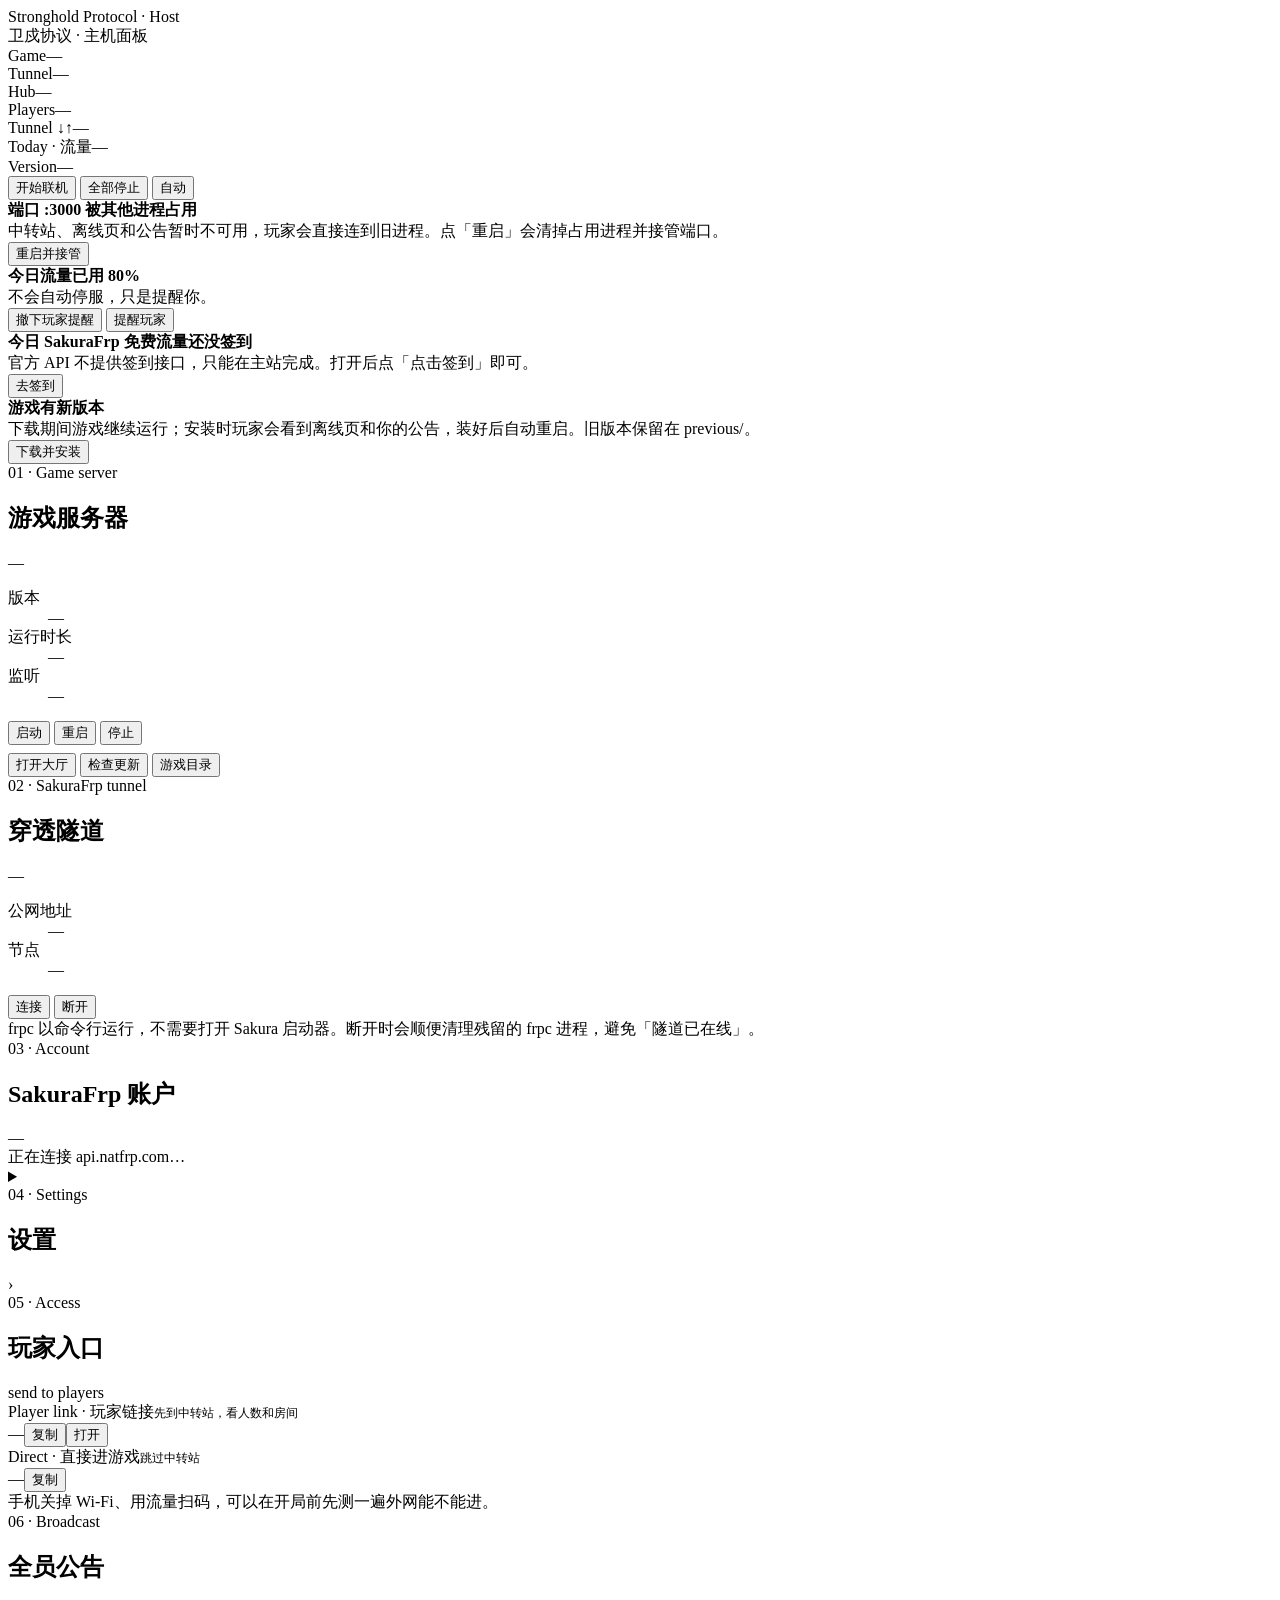
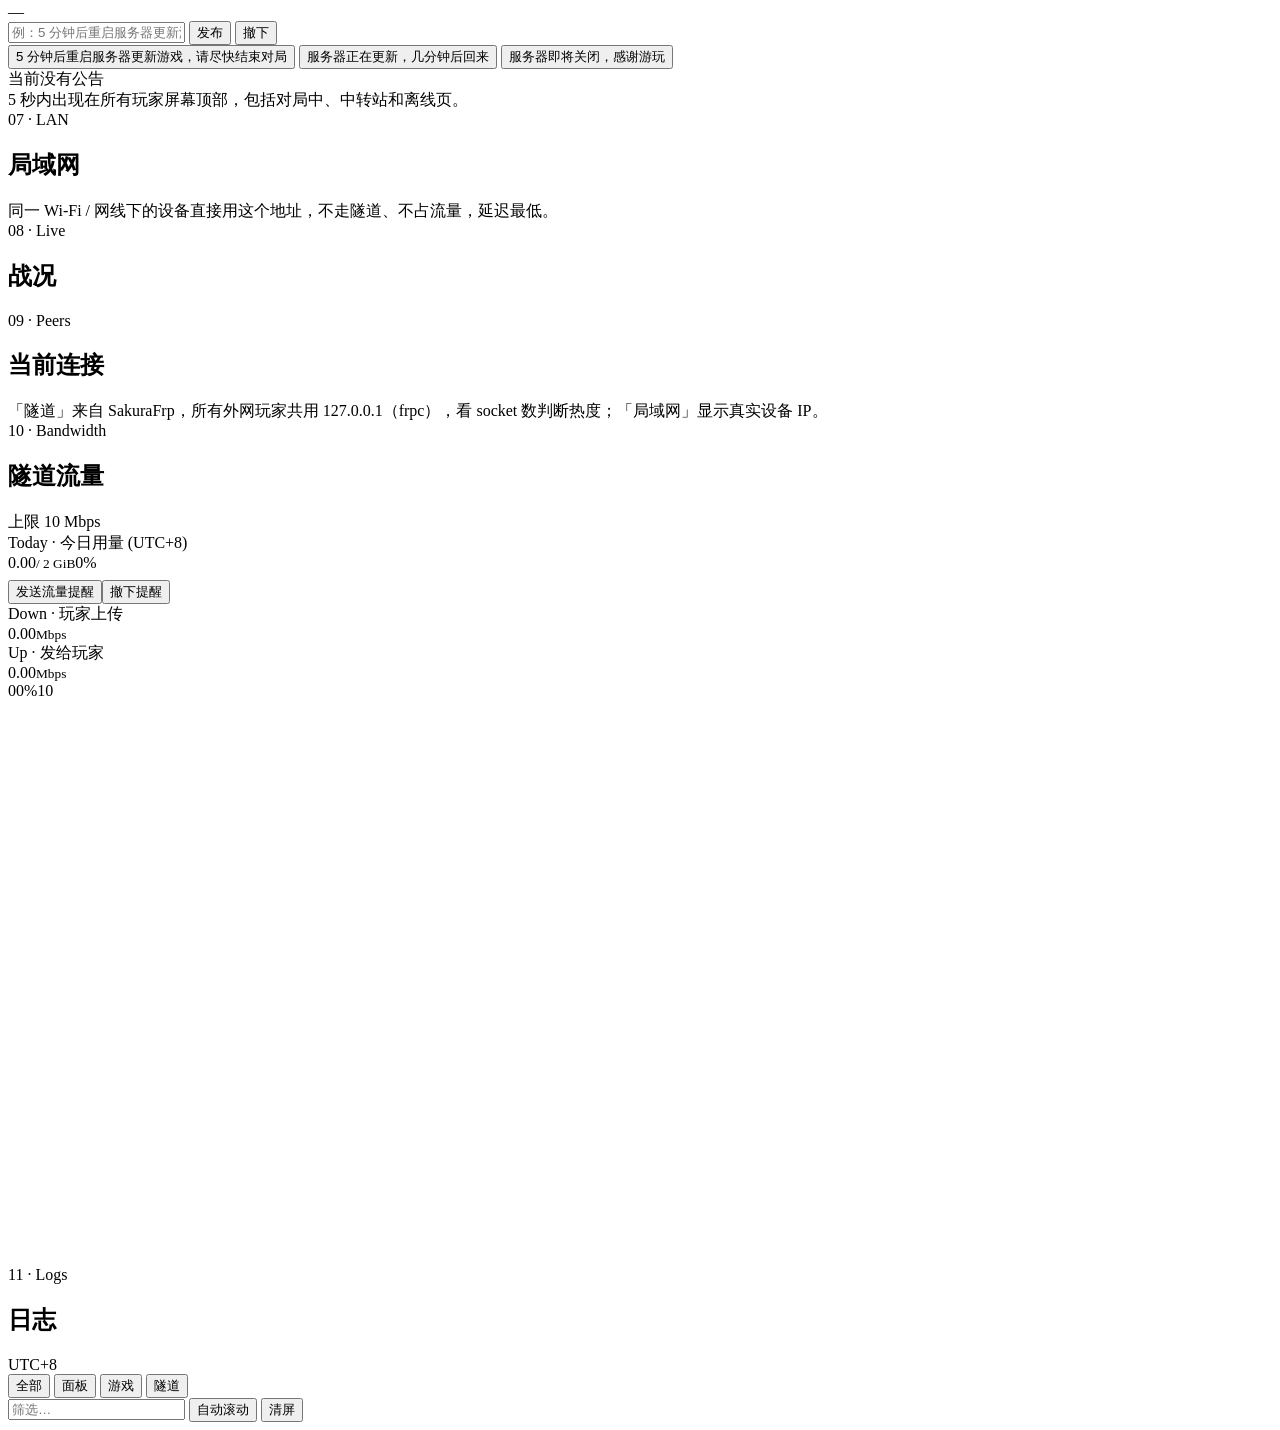
==== web/index.html @ de943f7f "Stronghold Host Panel: hub, live 中转站, room members, loadout backup, daily data budget" ====
<!DOCTYPE html>
<html lang="zh-CN">
<head>
<meta charset="utf-8">
<meta name="viewport" content="width=device-width, initial-scale=1">
<title>卫戍协议 · 主机面板</title>
<script>
  // resolve theme before first paint: "auto" follows macOS appearance
  (function () {
    var q = new URLSearchParams(location.search).get("theme");
    var pref = q || localStorage.getItem("sh-theme") || "auto";
    var dark = pref === "dark" || (pref === "auto" && matchMedia("(prefers-color-scheme: dark)").matches);
    document.documentElement.dataset.theme = dark ? "dark" : "light";
    document.documentElement.dataset.pref = pref;
  })();
</script>
<link rel="stylesheet" href="/app.css">
</head>
<body>
<div class="bg" aria-hidden="true"></div>

<header class="top">
  <div class="brand">
    <span class="hex" aria-hidden="true"></span>
    <div>
      <div class="micro">Stronghold Protocol · Host</div>
      <div class="brand-title">卫戍协议 · 主机面板</div>
    </div>
  </div>
  <div class="strip">
    <div class="sitem"><span class="micro">Game</span><span class="state val" id="hgame">—</span></div>
    <div class="sitem"><span class="micro">Tunnel</span><span class="state val" id="htun">—</span></div>
    <div class="sitem"><span class="micro">Hub</span><span class="state val" id="hhub">—</span></div>
    <div class="sitem"><span class="micro">Players</span><span class="num val" id="hplayers">—</span></div>
    <div class="sitem"><span class="micro">Tunnel ↓↑</span><span class="num val" id="hbw">—</span></div>
    <div class="sitem sitem--quota" id="hq"><span class="micro">Today · 流量</span><span class="num val" id="hquota">—</span><span class="sbar"><i id="hqbar"></i></span></div>
    <div class="sitem"><span class="micro">Version</span><span class="num val" id="ver">—</span></div>
  </div>
  <div class="top-actions">
    <button class="btn btn--primary" id="btnsession">开始联机</button>
    <button class="btn btn--danger" id="btnstopall">全部停止</button>
    <button class="btn btn--ghost btn--icon" id="btntheme" title="主题：自动 / 浅色 / 深色">自动</button>
  </div>
</header>

<main class="wrap">

  <!-- alerts: only rendered when relevant -->
  <div class="alert alert--bad hidden" id="hubwarn">
    <div class="a-body"><b>端口 :<span class="num" id="hubport">3000</span> 被其他进程占用</b>
      <div class="hint">中转站、离线页和公告暂时不可用，玩家会直接连到旧进程。点「重启」会清掉占用进程并接管端口。</div></div>
    <button class="btn btn--sm" data-act="restartGame">重启并接管</button>
  </div>

  <div class="alert hidden" id="usagebanner">
    <div class="a-body"><b id="usagetitle">今日流量已用 80%</b>
      <div class="hint" id="usagehint">不会自动停服，只是提醒你。</div></div>
    <button class="btn btn--sm" id="btnusageclear" data-act="clearAutoNotice">撤下玩家提醒</button>
    <button class="btn btn--sm btn--primary" id="btnusagesend" data-act="sendUsageNotice">提醒玩家</button>
  </div>

  <div class="alert hidden" id="signbanner">
    <div class="a-body"><b>今日 SakuraFrp 免费流量还没签到</b>
      <div class="hint">官方 API 不提供签到接口，只能在主站完成。打开后点「点击签到」即可。</div></div>
    <button class="btn btn--sm btn--primary" data-act="openCheckin">去签到</button>
  </div>

  <div class="alert alert--mint hidden" id="updatecard">
    <div class="a-body"><b>游戏有新版本 <span class="num" id="updtag"></span></b>
      <span class="dim num" id="updsize"></span>
      <div class="hint" id="updroute">下载期间游戏继续运行；安装时玩家会看到离线页和你的公告，装好后自动重启。旧版本保留在 previous/。</div>
      <div class="bar hidden" id="updbar"><i id="updprog"></i></div></div>
    <button class="btn btn--sm btn--primary" id="btnupd" data-act="applyUpdate">下载并安装</button>
  </div>

  <div class="grid">

    <!-- ============ column 1: operations ============ -->
    <div class="col">
      <section class="panel panel--mint">
        <header class="ph">
          <div><div class="micro">01 · Game server</div><h2>游戏服务器</h2></div>
          <span class="state" id="gamestate">—</span>
        </header>
        <div class="pb">
          <dl class="kv">
            <dt>版本</dt><dd class="num" id="gver">—</dd>
            <dt>运行时长</dt><dd class="num" id="gup">—</dd>
            <dt>监听</dt><dd class="num" id="gport">—</dd>
          </dl>
          <div class="btns">
            <button class="btn btn--primary" data-act="startGame">启动</button>
            <button class="btn" data-act="restartGame" title="停止、清理占用端口的旧进程，再启动">重启</button>
            <button class="btn btn--danger" data-act="stopGame">停止</button>
          </div>
          <div class="btns" style="margin-top:8px">
            <button class="btn btn--ghost btn--sm" data-act="openLobby">打开大厅</button>
            <button class="btn btn--ghost btn--sm" data-act="checkUpdate">检查更新</button>
            <button class="btn btn--ghost btn--sm" data-act="openGameFolder">游戏目录</button>
          </div>
        </div>
      </section>

      <section class="panel">
        <header class="ph">
          <div><div class="micro">02 · SakuraFrp tunnel</div><h2>穿透隧道</h2></div>
          <span class="state" id="tunstate">—</span>
        </header>
        <div class="pb">
          <dl class="kv">
            <dt>公网地址</dt><dd class="num" id="tunaddr">—</dd>
            <dt>节点</dt><dd id="tunnode">—</dd>
          </dl>
          <div class="btns">
            <button class="btn btn--primary" data-act="startTunnel">连接</button>
            <button class="btn btn--danger" data-act="stopTunnel">断开</button>
          </div>
          <div class="hint">frpc 以命令行运行，不需要打开 Sakura 启动器。断开时会顺便清理残留的 frpc 进程，避免「隧道已在线」。</div>
        </div>
      </section>

      <section class="panel">
        <header class="ph">
          <div><div class="micro">03 · Account</div><h2>SakuraFrp 账户</h2></div>
          <span class="state" id="nodestate">—</span>
        </header>
        <div class="pb" id="sakuraacct"><div class="empty">正在连接 api.natfrp.com…</div></div>
      </section>

      <details class="panel settings" id="settings">
        <summary class="ph">
          <div><div class="micro">04 · Settings</div><h2>设置</h2></div>
          <span class="ph-r"><span class="chev">›</span></span>
        </summary>
        <div class="pb">
          <div class="form-grid">
            <label>公网地址（发给玩家）<input class="input" id="cfgurl" placeholder="https://node.example.com:12345"></label>
            <label>监控节点<input class="input" id="cfgnode" placeholder="示例节点"></label>
            <label>frpc 程序路径<input class="input" id="cfgbin"></label>
            <label>frpc 配置路径<input class="input" id="cfgcfg"></label>
            <label>SakuraFrp 访问密钥<input class="input" id="cfgtok" type="password" autocomplete="off"></label>
            <label>带宽上限 (Mbps)<input class="input" id="cfgspeed" inputmode="numeric"></label>
            <label>每日流量上限 (GiB)<input class="input" id="cfgdaily" inputmode="decimal"></label>
            <label class="check"><input type="checkbox" id="cfgautob"> 到 80% / 95% / 100% 时自动提醒玩家</label>
          </div>
          <div class="btns"><button class="btn btn--primary" id="btnsave">保存设置</button></div>
          <div class="hint">访问密钥留空则保留已保存的值，或自动从 frpc.ini 的 <code>user =</code> 读取。</div>
        </div>
      </details>
    </div>

    <!-- ============ column 2: players ============ -->
    <div class="col">
      <section class="panel panel--mint">
        <header class="ph">
          <div><div class="micro">05 · Access</div><h2>玩家入口</h2></div>
          <span class="ph-r micro">send to players</span>
        </header>
        <div class="pb share-wrap"><div class="share">
          <div style="min-width:0">
            <div class="label-row"><span class="micro">Player link · 玩家链接</span><span class="dim" style="font-size:12px">先到中转站，看人数和房间</span></div>
            <div class="field"><span class="val big" id="plink">—</span><button class="btn btn--ghost" data-copy="publicUrl">复制</button><button class="btn btn--ghost" data-act="openHub">打开</button></div>
            <div class="label-row"><span class="micro">Direct · 直接进游戏</span><span class="dim" style="font-size:12px">跳过中转站</span></div>
            <div class="field"><span class="val" id="hublink">—</span><button class="btn btn--ghost" data-copy="playUrl">复制</button></div>
          </div>
          <div class="qr-row"><div id="qr" class="hidden" title="手机用流量扫码测试"></div><div class="hint">手机关掉 Wi-Fi、用流量扫码，可以在开局前先测一遍外网能不能进。</div></div>
        </div></div>
      </section>

      <section class="panel">
        <header class="ph">
          <div><div class="micro">06 · Broadcast</div><h2>全员公告</h2></div>
          <span class="state" id="noticestate">—</span>
        </header>
        <div class="pb">
          <div class="row">
            <input class="input" id="noticetext" maxlength="200" placeholder="例：5 分钟后重启服务器更新游戏">
            <button class="btn btn--primary" id="btnnotice">发布</button>
            <button class="btn btn--danger" id="btnnotclear">撤下</button>
          </div>
          <div class="chips">
            <button class="chip">5 分钟后重启服务器更新游戏，请尽快结束对局</button>
            <button class="chip">服务器正在更新，几分钟后回来</button>
            <button class="chip">服务器即将关闭，感谢游玩</button>
          </div>
          <div class="live-notice off" id="noticecur">当前没有公告</div>
          <div class="hint">5 秒内出现在所有玩家屏幕顶部，包括对局中、中转站和离线页。</div>
        </div>
      </section>

      <section class="panel">
        <header class="ph"><div><div class="micro">07 · LAN</div><h2>局域网</h2></div></header>
        <div class="pb">
          <div id="lanlist"></div>
          <div class="hint">同一 Wi-Fi / 网线下的设备直接用这个地址，不走隧道、不占流量，延迟最低。</div>
        </div>
      </section>
    </div>

    <!-- ============ column 3: live ============ -->
    <div class="col-live">
      <div class="sub">
        <section class="panel">
          <header class="ph">
            <div><div class="micro">08 · Live</div><h2>战况</h2></div>
            <span class="ph-r num" id="healthmeta"></span>
          </header>
          <div class="pb live-pb">
            <div class="tiles" id="livestats"></div>
            <div class="tbl-wrap" id="rooms"></div>
            <ul class="feed" id="activity"></ul>
          </div>
        </section>


      </div>

      <div class="sub">
        <section class="panel">
          <header class="ph">
            <div><div class="micro">09 · Peers</div><h2>当前连接</h2></div>
            <span class="ph-r num" id="conncount"></span>
          </header>
          <div class="pb">
            <div id="conntable"></div>
            <div class="hint">「隧道」来自 SakuraFrp，所有外网玩家共用 127.0.0.1（frpc），看 socket 数判断热度；「局域网」显示真实设备 IP。</div>
          </div>
        </section>

        <section class="panel">
          <header class="ph">
            <div><div class="micro">10 · Bandwidth</div><h2>隧道流量</h2></div>
            <span class="ph-r">上限 <span class="num" id="bwlim">10</span> Mbps</span>
          </header>
          <div class="pb">
            <div class="quota" id="quota">
              <div class="quota-h"><span class="micro">Today · 今日用量 (UTC+8)</span><span class="tag hidden" id="qtag"></span></div>
              <div class="quota-v"><span class="num" id="qused">0.00</span><small>/ <span id="qlim">2</span> GiB</small><span class="num quota-p" id="qpct">0%</span></div>
              <div class="gauge gauge--quota"><i id="qbar"></i><span class="tick" style="left:80%"></span><span class="tick" style="left:95%"></span></div>
              <div class="hint" id="qsrc"></div>
              <div class="btns" style="margin-top:8px"><button class="btn btn--sm btn--ghost" data-act="sendUsageNotice">发送流量提醒</button><button class="btn btn--sm btn--ghost hidden" id="qclear" data-act="clearAutoNotice">撤下提醒</button></div>
            </div>
            <div class="bw">
              <div><div class="micro">Down · 玩家上传</div><div class="v"><span id="bwin">0.00</span><small>Mbps</small></div></div>
              <div><div class="micro">Up · 发给玩家</div><div class="v"><span id="bwout">0.00</span><small>Mbps</small></div></div>
            </div>
            <div class="gauge"><i id="bwbar"></i></div>
            <div class="gauge-l"><span>0</span><span id="bwpct">0%</span><span id="bwlim2">10</span></div>
            <svg class="spark" id="spark" viewBox="0 0 90 40" preserveAspectRatio="none" aria-label="最近 3 分钟隧道流量"></svg>
            <div class="hint" id="bwtot"></div>
          </div>
        </section>


      </div>
    </div>
  </div>

  <section class="panel">
    <header class="ph">
      <div><div class="micro">11 · Logs</div><h2>日志</h2></div>
      <span class="ph-r micro">UTC+8</span>
    </header>
    <div class="pb">
      <div class="logbar">
        <div class="seg" id="logtabs">
          <button data-t="all" class="active">全部</button>
          <button data-t="panel">面板</button>
          <button data-t="game">游戏</button>
          <button data-t="tunnel">隧道</button>
        </div>
        <input class="input" id="logfilter" placeholder="筛选…">
        <span class="sp"></span>
        <button class="btn btn--sm is-on" id="btnscroll">自动滚动</button>
        <button class="btn btn--sm btn--ghost" id="btnclear">清屏</button>
      </div>
      <div id="logbox"></div>
    </div>
  </section>
</main>

<div class="toast" id="toast"></div>
<script src="/qrcodegen.js"></script>
<script src="/app.js"></script>
</body>
</html>
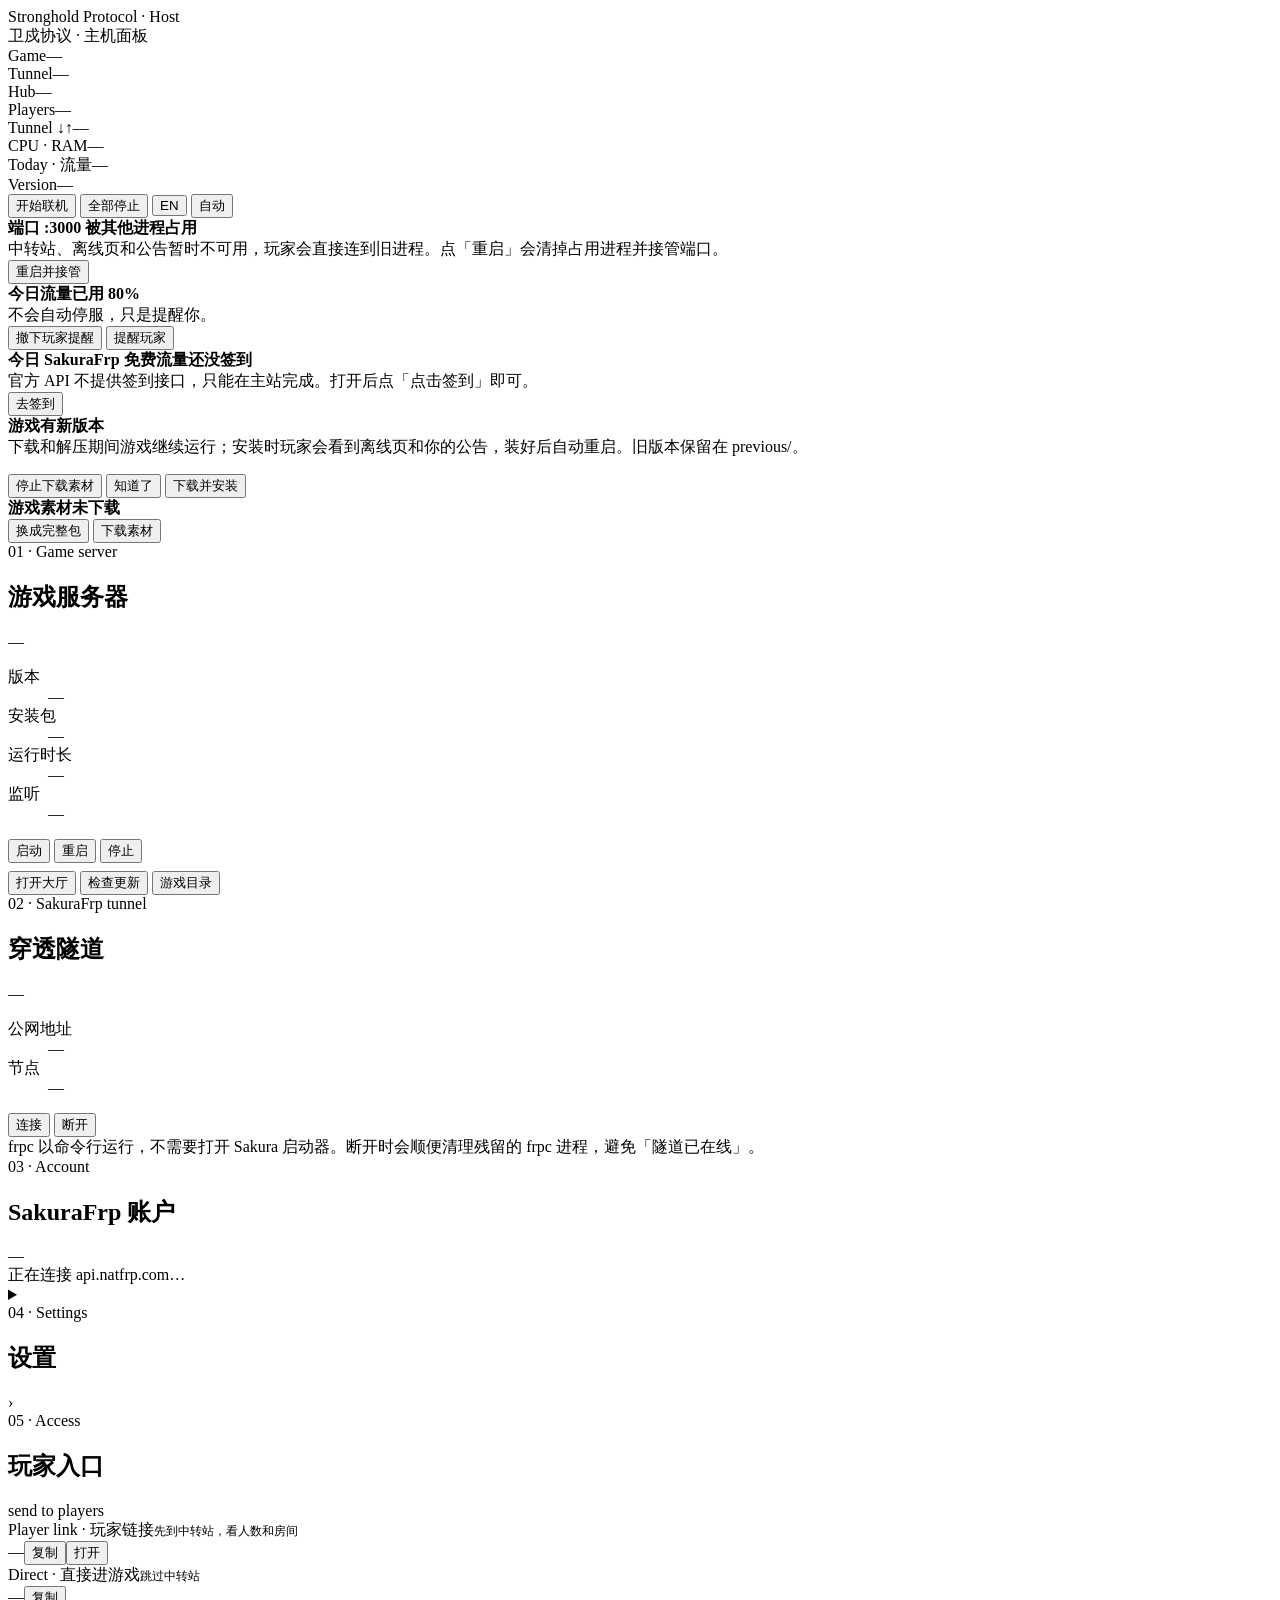
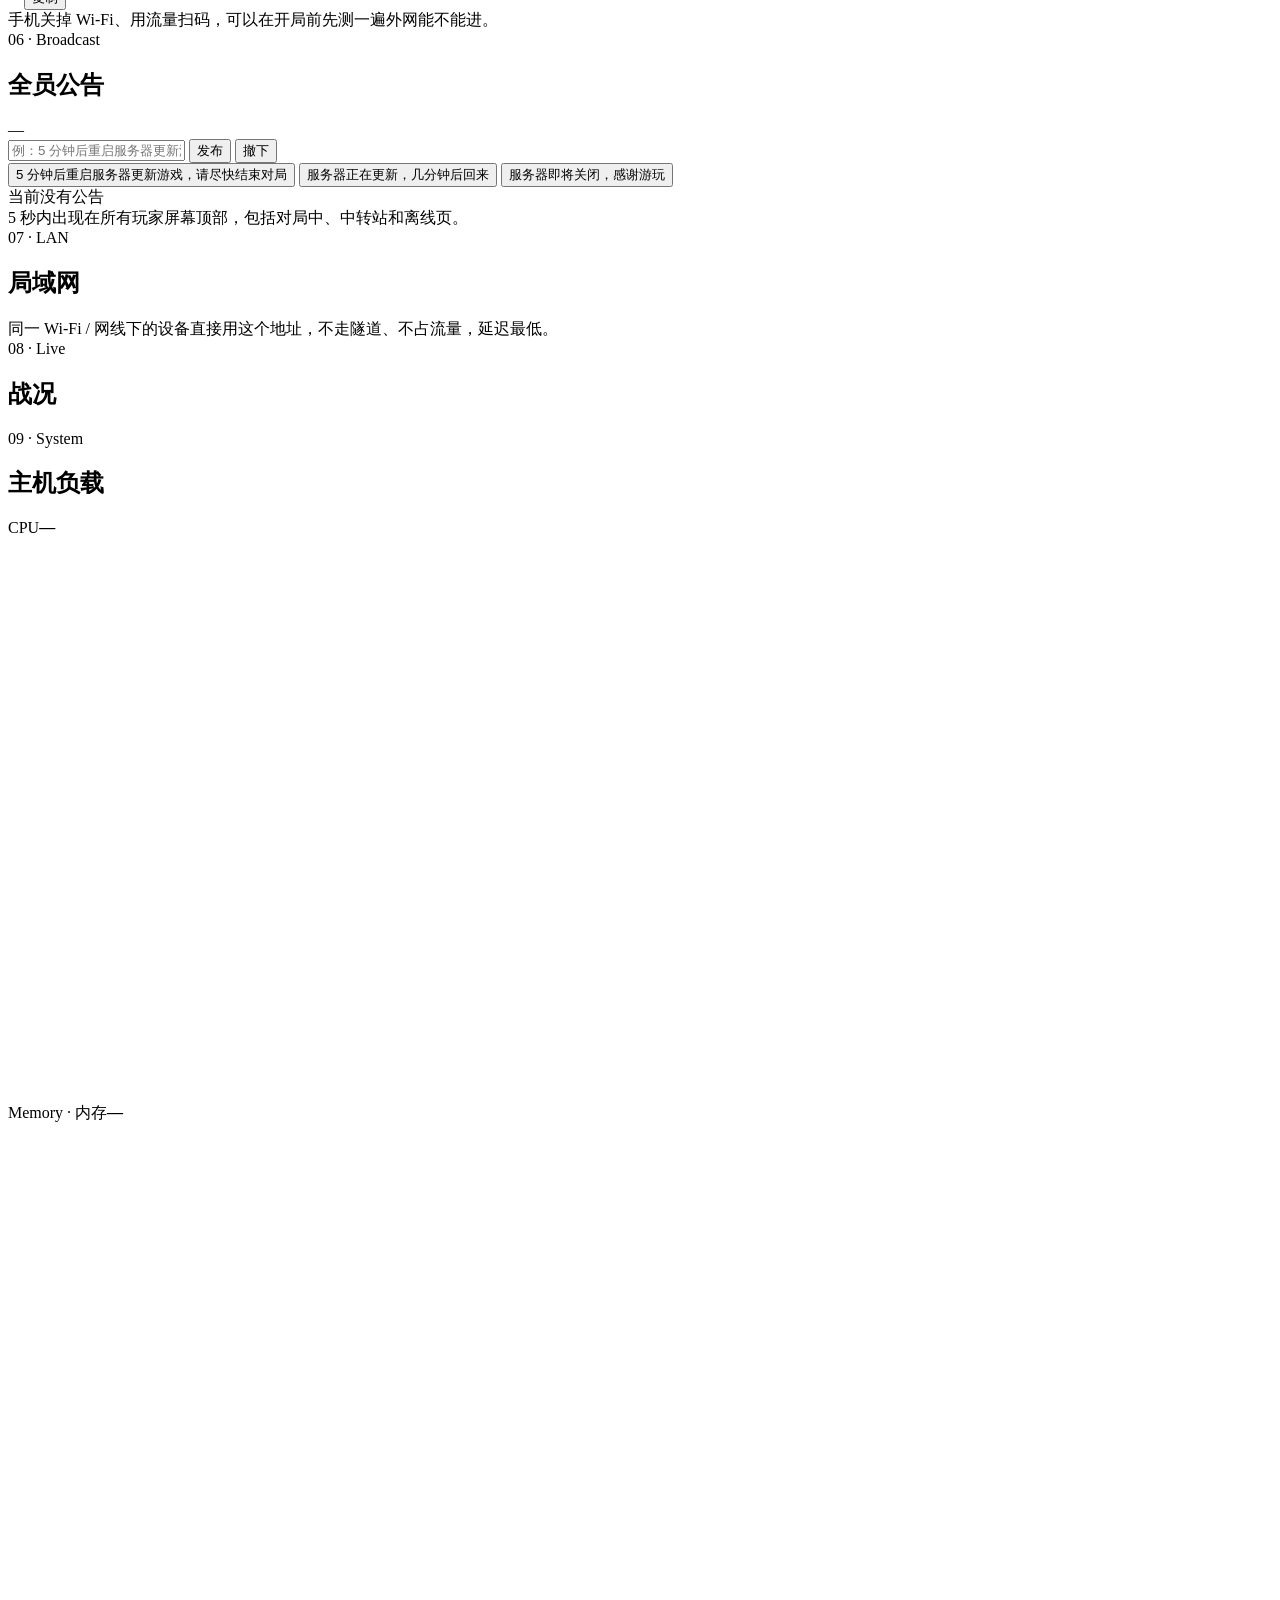
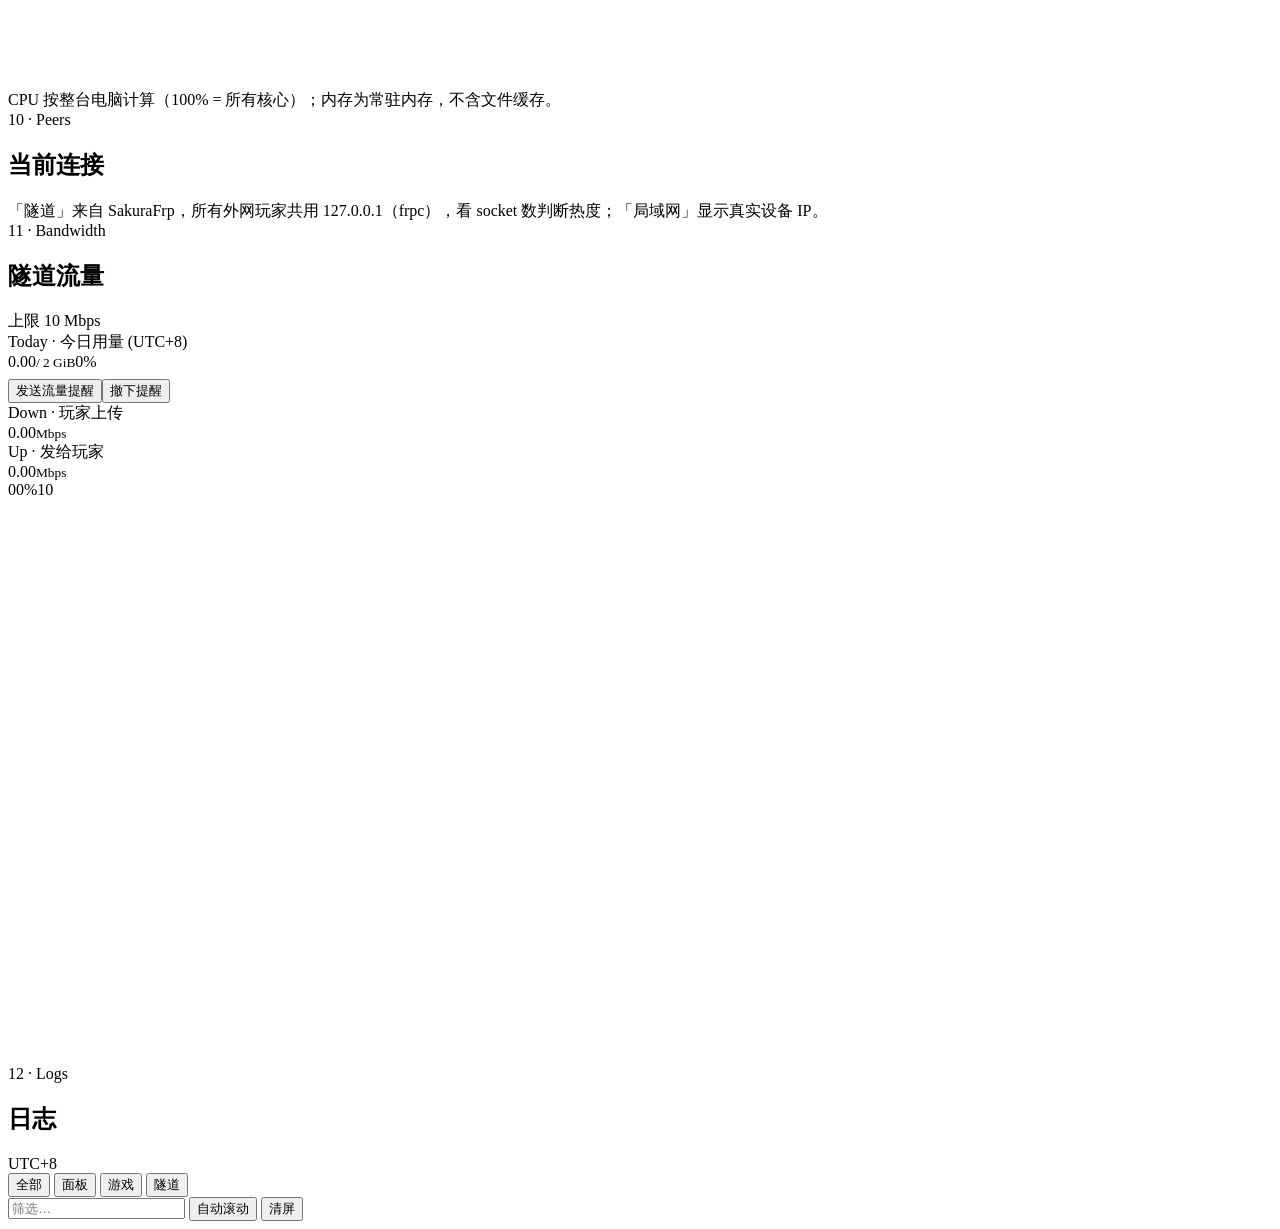
==== commit 55b934f1: "v1.2.0: host load, player cache and ZIP import, watch links, join/watch from the panel, install step" ====
--- a/web/index.html
+++ b/web/index.html
@@ -14,6 +14,7 @@
     document.documentElement.dataset.pref = pref;
   })();
 </script>
+<script src="/i18n.js"></script>
 <link rel="stylesheet" href="/app.css">
 </head>
 <body>
@@ -33,12 +34,14 @@
     <div class="sitem"><span class="micro">Hub</span><span class="state val" id="hhub">—</span></div>
     <div class="sitem"><span class="micro">Players</span><span class="num val" id="hplayers">—</span></div>
     <div class="sitem"><span class="micro">Tunnel ↓↑</span><span class="num val" id="hbw">—</span></div>
+    <div class="sitem"><span class="micro">CPU · RAM</span><span class="num val" id="hsys">—</span></div>
     <div class="sitem sitem--quota" id="hq"><span class="micro">Today · 流量</span><span class="num val" id="hquota">—</span><span class="sbar"><i id="hqbar"></i></span></div>
     <div class="sitem"><span class="micro">Version</span><span class="num val" id="ver">—</span></div>
   </div>
   <div class="top-actions">
     <button class="btn btn--primary" id="btnsession">开始联机</button>
     <button class="btn btn--danger" id="btnstopall">全部停止</button>
+    <button class="btn btn--ghost btn--icon" id="btnlang" title="界面语言 / Language">EN</button>
     <button class="btn btn--ghost btn--icon" id="btntheme" title="主题：自动 / 浅色 / 深色">自动</button>
   </div>
 </header>
@@ -66,11 +69,20 @@
   </div>
 
   <div class="alert alert--mint hidden" id="updatecard">
-    <div class="a-body"><b>游戏有新版本 <span class="num" id="updtag"></span></b>
+    <div class="a-body"><b id="updtitle">游戏有新版本</b> <span class="num" id="updtag"></span>
       <span class="dim num" id="updsize"></span>
-      <div class="hint" id="updroute">下载期间游戏继续运行；安装时玩家会看到离线页和你的公告，装好后自动重启。旧版本保留在 previous/。</div>
-      <div class="bar hidden" id="updbar"><i id="updprog"></i></div></div>
-    <button class="btn btn--sm btn--primary" id="btnupd" data-act="applyUpdate">下载并安装</button>
+      <div class="hint" id="updhint">下载和解压期间游戏继续运行；安装时玩家会看到离线页和你的公告，装好后自动重启。旧版本保留在 previous/。</div>
+      <ol class="steps hidden" id="updsteps"></ol></div>
+    <button class="btn btn--sm hidden" id="btnupdstop" data-act="stopAssets">停止下载素材</button>
+    <button class="btn btn--sm btn--ghost hidden" id="btnupdok">知道了</button>
+    <button class="btn btn--sm btn--primary" id="btnupd">下载并安装</button>
+  </div>
+
+  <div class="alert hidden" id="assetbanner">
+    <div class="a-body"><b id="assettitle">游戏素材未下载</b>
+      <div class="hint" id="assethint"></div></div>
+    <button class="btn btn--sm" data-act="switchPackage" id="btnswitch">换成完整包</button>
+    <button class="btn btn--sm btn--primary" data-act="fetchAssets" id="btnassets">下载素材</button>
   </div>
 
   <div class="grid">
@@ -85,6 +97,7 @@
         <div class="pb">
           <dl class="kv">
             <dt>版本</dt><dd class="num" id="gver">—</dd>
+            <dt>安装包</dt><dd id="gpkg">—</dd>
             <dt>运行时长</dt><dd class="num" id="gup">—</dd>
             <dt>监听</dt><dd class="num" id="gport">—</dd>
           </dl>
@@ -134,14 +147,18 @@
         </summary>
         <div class="pb">
           <div class="form-grid">
-            <label>公网地址（发给玩家）<input class="input" id="cfgurl" placeholder="https://node.example.com:12345"></label>
-            <label>监控节点<input class="input" id="cfgnode" placeholder="示例节点"></label>
+            <label>公网地址（发给玩家）<input class="input" id="cfgurl" placeholder="留空 = 从 frpc.ini 自动生成"></label>
+            <label>监控节点<input class="input" id="cfgnode" placeholder="留空 = 按 frpc.ini 自动识别"></label>
             <label>frpc 程序路径<input class="input" id="cfgbin"></label>
             <label>frpc 配置路径<input class="input" id="cfgcfg"></label>
             <label>SakuraFrp 访问密钥<input class="input" id="cfgtok" type="password" autocomplete="off"></label>
             <label>带宽上限 (Mbps)<input class="input" id="cfgspeed" inputmode="numeric"></label>
             <label>每日流量上限 (GiB)<input class="input" id="cfgdaily" inputmode="decimal"></label>
+            <label>游戏安装包<select class="input" id="cfgpkg">
+              <option value="full">完整包（推荐，约 430 MB）</option>
+              <option value="lite">精简包（约 22 MB，素材另下约 460 MB）</option></select></label>
             <label class="check"><input type="checkbox" id="cfgautob"> 到 80% / 95% / 100% 时自动提醒玩家</label>
+            <label class="check"><input type="checkbox" id="cfgcache"> 玩家浏览器保存游戏文件，重连不再走隧道下载</label>
           </div>
           <div class="btns"><button class="btn btn--primary" id="btnsave">保存设置</button></div>
           <div class="hint">访问密钥留空则保留已保存的值，或自动从 frpc.ini 的 <code>user =</code> 读取。</div>
@@ -164,7 +181,8 @@
             <div class="field"><span class="val" id="hublink">—</span><button class="btn btn--ghost" data-copy="playUrl">复制</button></div>
           </div>
           <div class="qr-row"><div id="qr" class="hidden" title="手机用流量扫码测试"></div><div class="hint">手机关掉 Wi-Fi、用流量扫码，可以在开局前先测一遍外网能不能进。</div></div>
-        </div></div>
+        </div>
+        <div class="hint" id="cacheinfo"></div></div>
       </section>
 
       <section class="panel">
@@ -218,7 +236,24 @@
       <div class="sub">
         <section class="panel">
           <header class="ph">
-            <div><div class="micro">09 · Peers</div><h2>当前连接</h2></div>
+            <div><div class="micro">09 · System</div><h2>主机负载</h2></div>
+            <span class="ph-r num" id="sysmeta"></span>
+          </header>
+          <div class="pb">
+            <div class="meters">
+              <div class="meter"><div class="m-h"><span class="micro">CPU</span><b class="num" id="scpu">—</b></div>
+                <div class="gauge"><i id="scpubar"></i></div><svg class="spark spark--sm" id="scpuspark" viewBox="0 0 90 40" preserveAspectRatio="none" aria-label="最近 3 分钟 CPU"></svg></div>
+              <div class="meter"><div class="m-h"><span class="micro">Memory · 内存</span><b class="num" id="smem">—</b></div>
+                <div class="gauge"><i id="smembar"></i></div><svg class="spark spark--sm" id="smemspark" viewBox="0 0 90 40" preserveAspectRatio="none" aria-label="最近 3 分钟内存"></svg></div>
+            </div>
+            <div class="tbl-wrap" id="sysprocs"></div>
+            <div class="hint" id="syshint">CPU 按整台电脑计算（100% = 所有核心）；内存为常驻内存，不含文件缓存。</div>
+          </div>
+        </section>
+
+        <section class="panel">
+          <header class="ph">
+            <div><div class="micro">10 · Peers</div><h2>当前连接</h2></div>
             <span class="ph-r num" id="conncount"></span>
           </header>
           <div class="pb">
@@ -229,7 +264,7 @@
 
         <section class="panel">
           <header class="ph">
-            <div><div class="micro">10 · Bandwidth</div><h2>隧道流量</h2></div>
+            <div><div class="micro">11 · Bandwidth</div><h2>隧道流量</h2></div>
             <span class="ph-r">上限 <span class="num" id="bwlim">10</span> Mbps</span>
           </header>
           <div class="pb">
@@ -258,7 +293,7 @@
 
   <section class="panel">
     <header class="ph">
-      <div><div class="micro">11 · Logs</div><h2>日志</h2></div>
+      <div><div class="micro">12 · Logs</div><h2>日志</h2></div>
       <span class="ph-r micro">UTC+8</span>
     </header>
     <div class="pb">
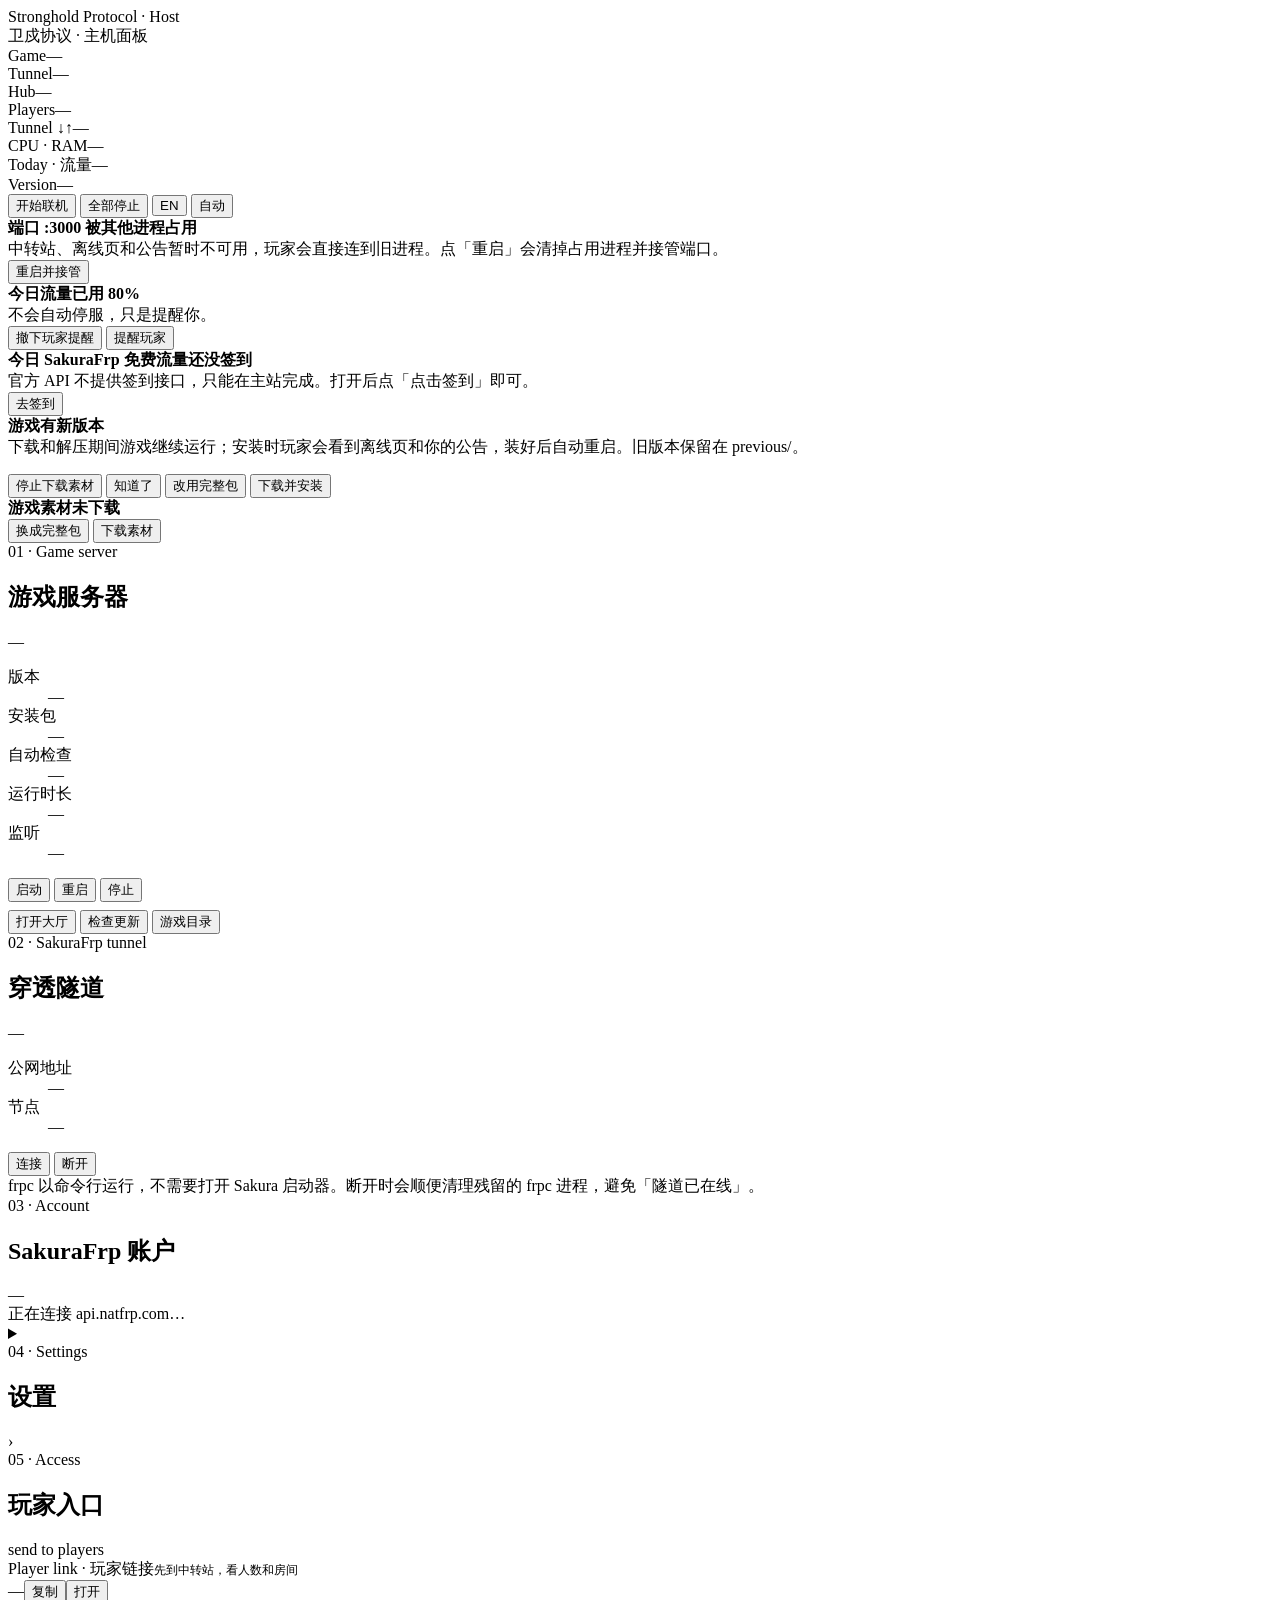
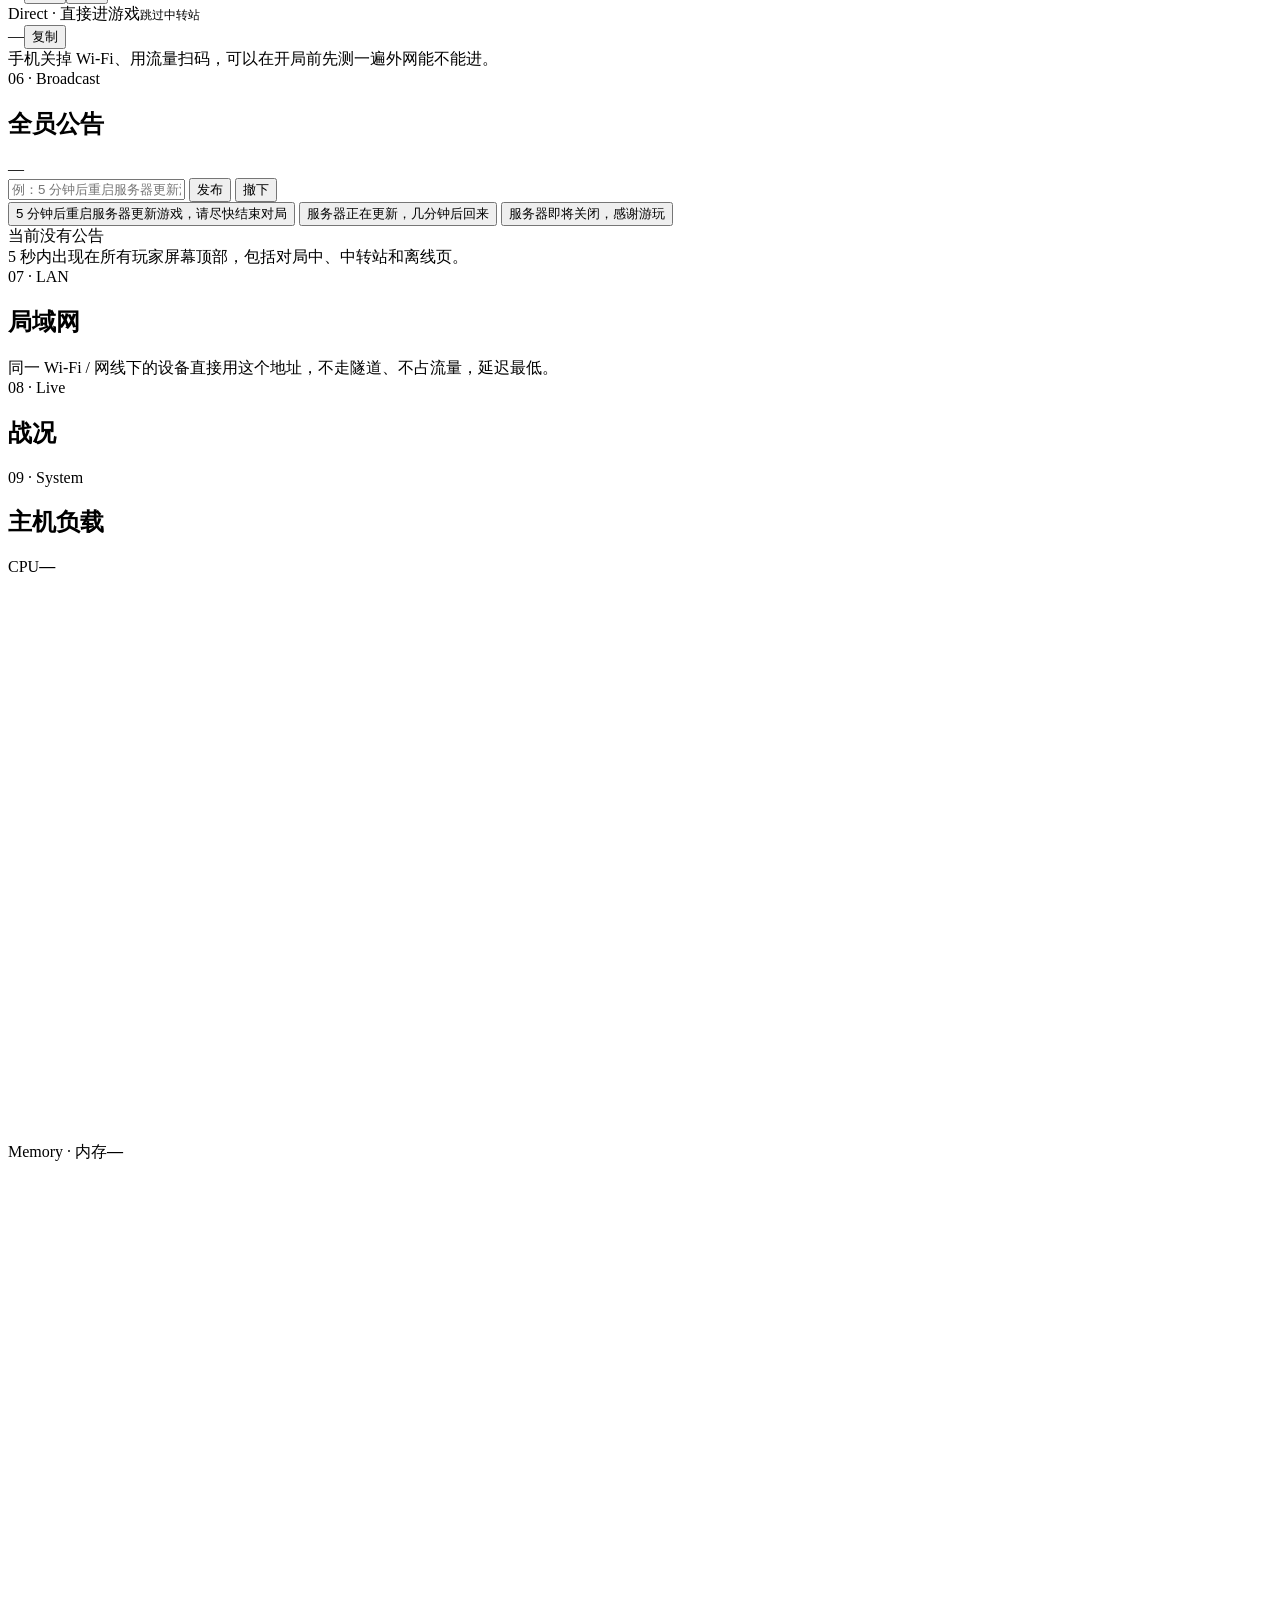
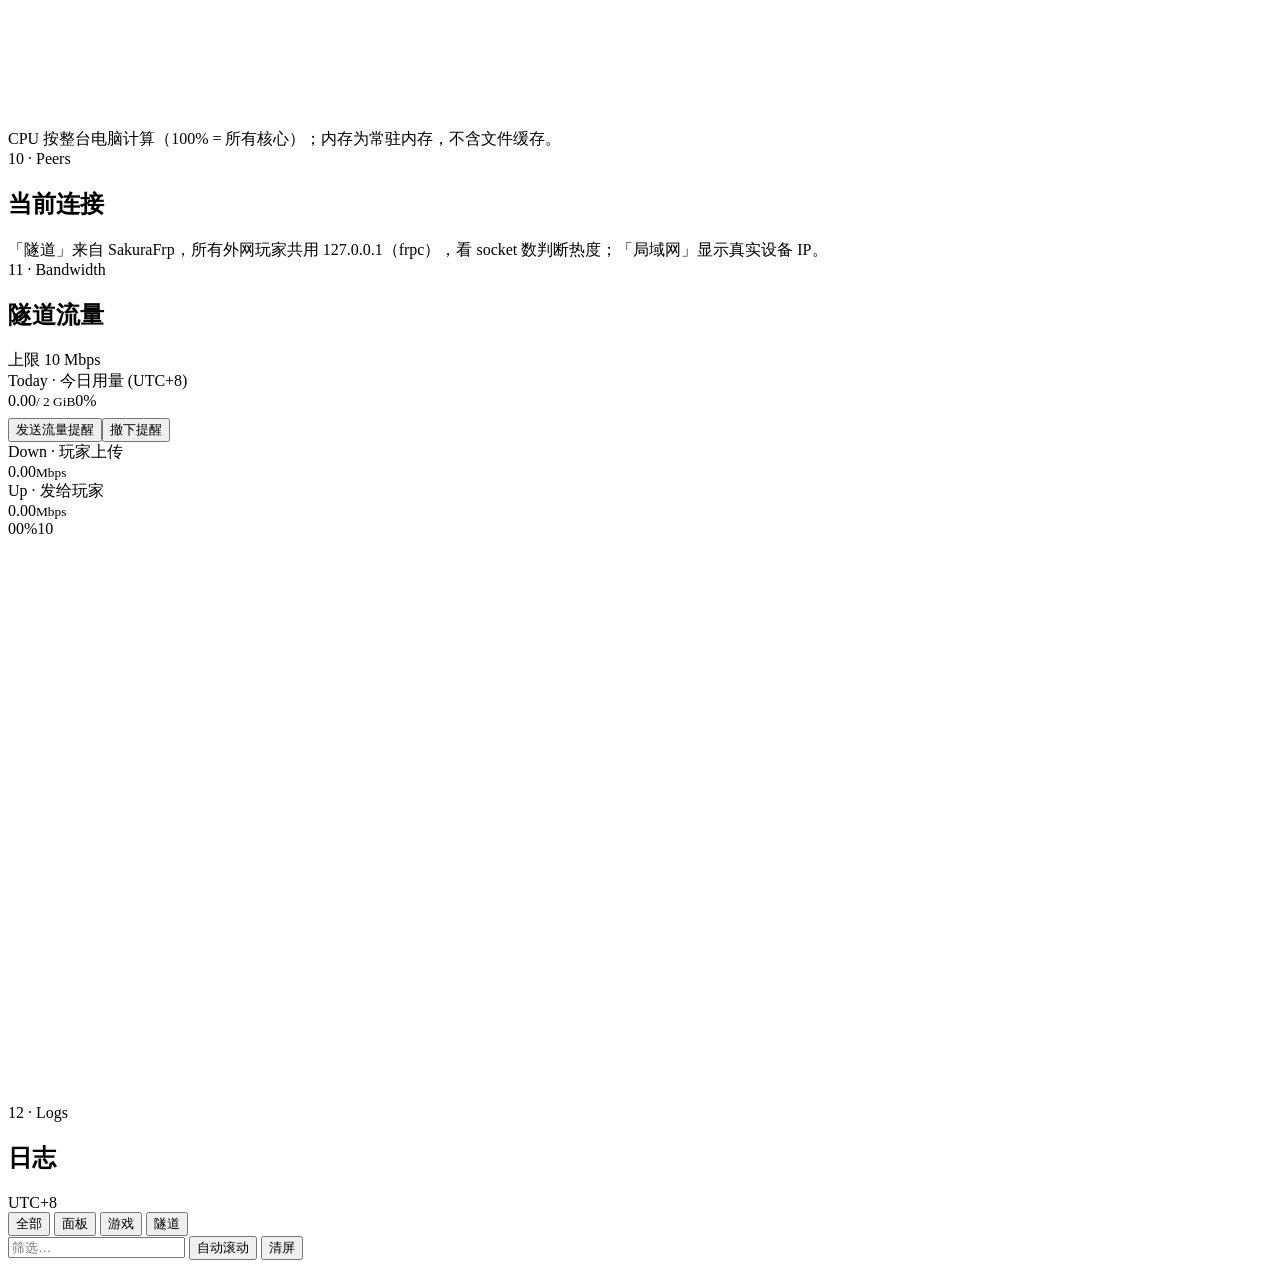
==== commit 24ed4332: "v1.3.0: update packs (chain apply, fallback to full), auto update check" ====
--- a/web/index.html
+++ b/web/index.html
@@ -75,6 +75,7 @@
       <ol class="steps hidden" id="updsteps"></ol></div>
     <button class="btn btn--sm hidden" id="btnupdstop" data-act="stopAssets">停止下载素材</button>
     <button class="btn btn--sm btn--ghost hidden" id="btnupdok">知道了</button>
+    <button class="btn btn--sm btn--ghost hidden" id="btnupdfull" title="不用更新包，下载整个完整包">改用完整包</button>
     <button class="btn btn--sm btn--primary" id="btnupd">下载并安装</button>
   </div>
 
@@ -98,6 +99,7 @@
           <dl class="kv">
             <dt>版本</dt><dd class="num" id="gver">—</dd>
             <dt>安装包</dt><dd id="gpkg">—</dd>
+            <dt>自动检查</dt><dd id="gauto">—</dd>
             <dt>运行时长</dt><dd class="num" id="gup">—</dd>
             <dt>监听</dt><dd class="num" id="gport">—</dd>
           </dl>
@@ -155,8 +157,19 @@
             <label>带宽上限 (Mbps)<input class="input" id="cfgspeed" inputmode="numeric"></label>
             <label>每日流量上限 (GiB)<input class="input" id="cfgdaily" inputmode="decimal"></label>
             <label>游戏安装包<select class="input" id="cfgpkg">
-              <option value="full">完整包（推荐，约 430 MB）</option>
+              <option value="full">完整包（推荐，约 500 MB）</option>
               <option value="lite">精简包（约 22 MB，素材另下约 460 MB）</option></select></label>
+            <label>游戏更新方式<select class="input" id="cfgmode">
+              <option value="patch">更新包（只下改动的文件，推荐）</option>
+              <option value="full">完整包（每次下整个包）</option></select></label>
+            <label>自动检查更新<select class="input" id="cfgauto">
+              <option value="0">关闭</option>
+              <option value="15">每 15 分钟</option>
+              <option value="30">每 30 分钟</option>
+              <option value="60">每 1 小时（默认）</option>
+              <option value="180">每 3 小时</option>
+              <option value="360">每 6 小时</option>
+              <option value="1440">每 24 小时</option></select></label>
             <label class="check"><input type="checkbox" id="cfgautob"> 到 80% / 95% / 100% 时自动提醒玩家</label>
             <label class="check"><input type="checkbox" id="cfgcache"> 玩家浏览器保存游戏文件，重连不再走隧道下载</label>
           </div>
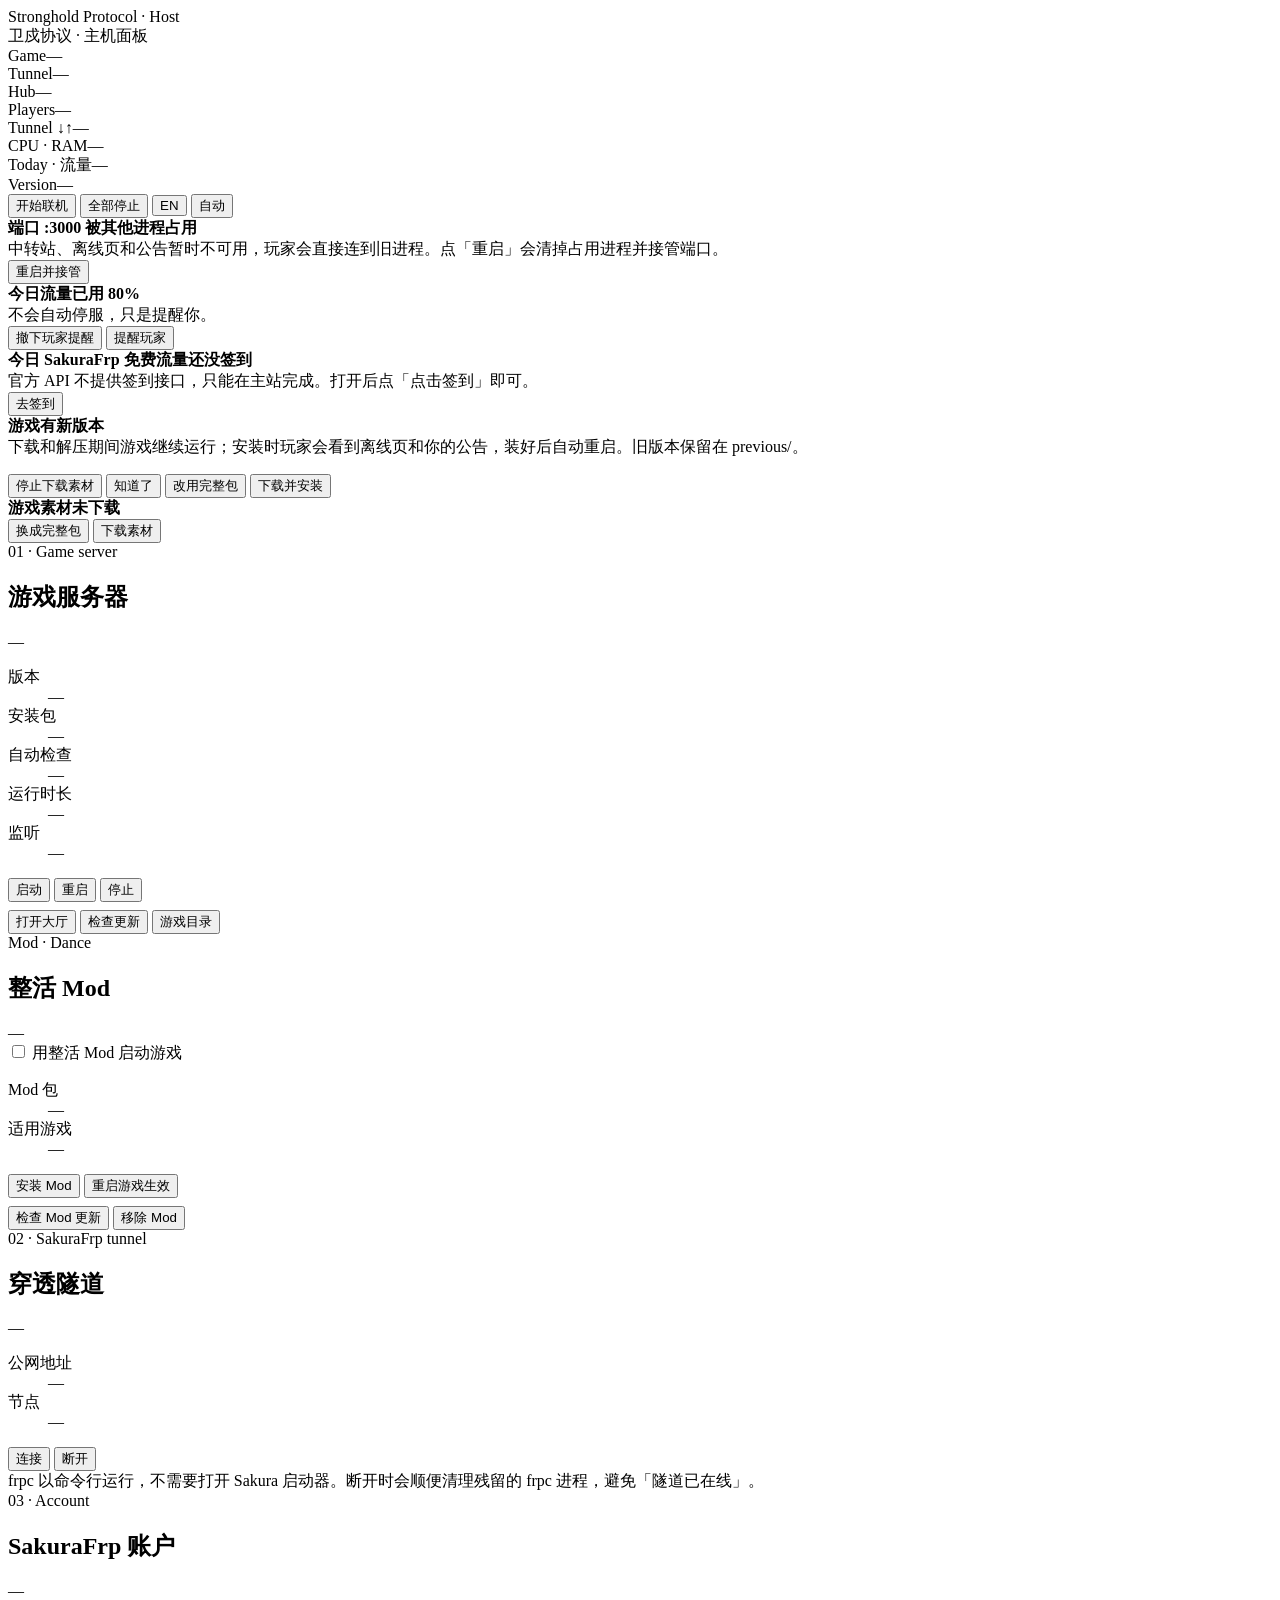
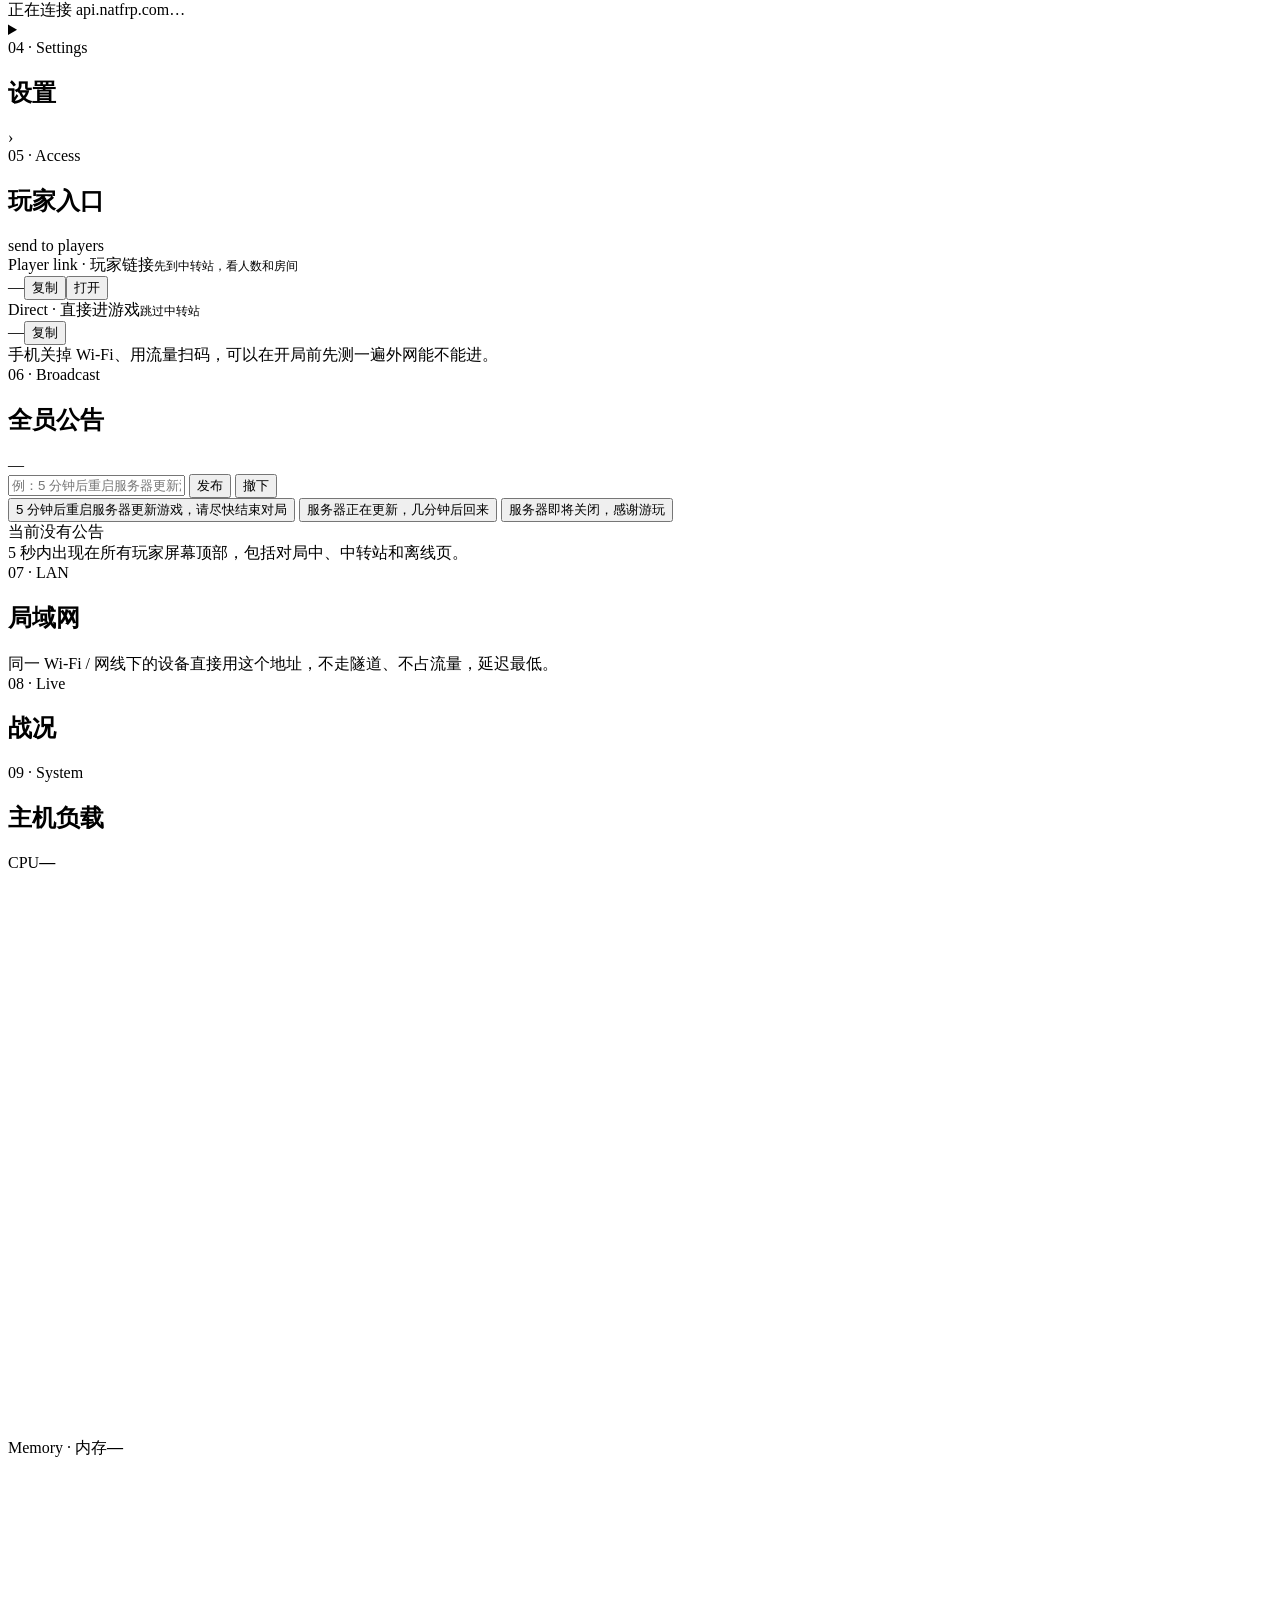
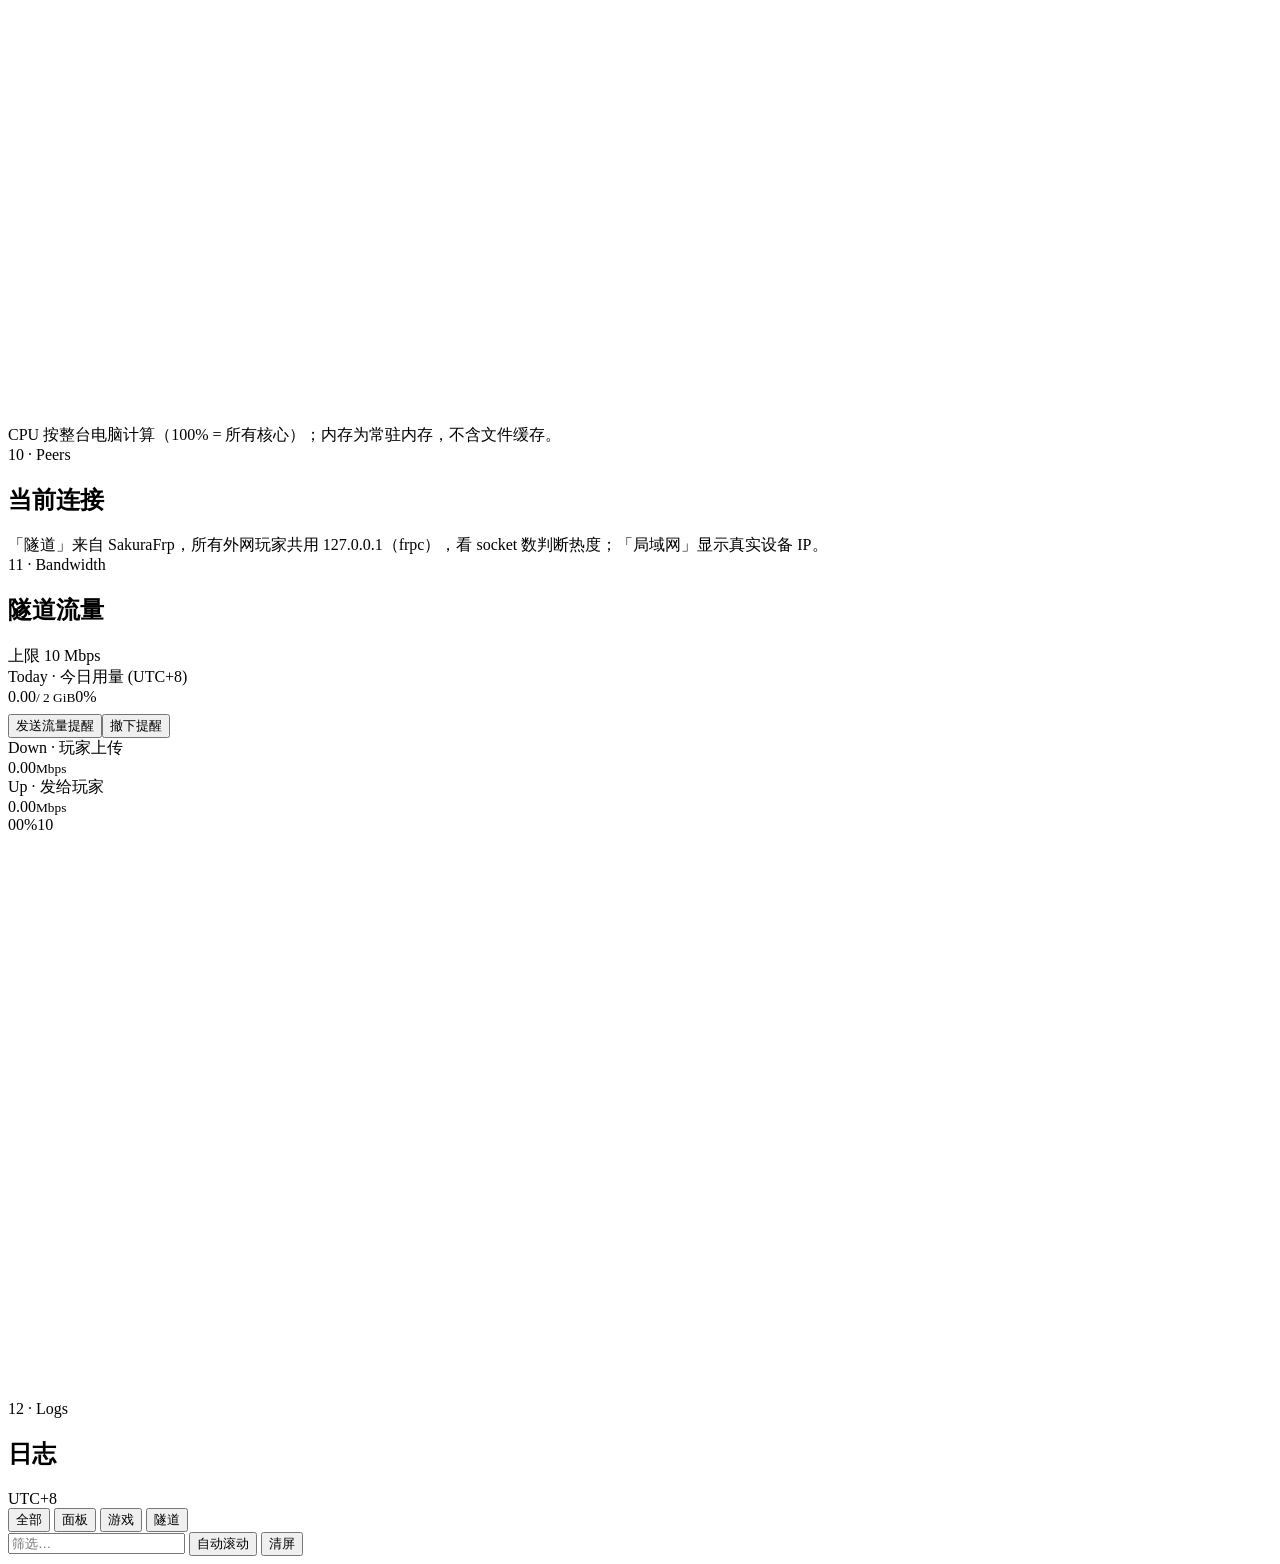
==== commit 8531592f: "Add dancing mod card: separate modded game copy, update check, launch toggle" ====
--- a/web/index.html
+++ b/web/index.html
@@ -112,6 +112,30 @@
             <button class="btn btn--ghost btn--sm" data-act="openLobby">打开大厅</button>
             <button class="btn btn--ghost btn--sm" data-act="checkUpdate">检查更新</button>
             <button class="btn btn--ghost btn--sm" data-act="openGameFolder">游戏目录</button>
+          </div>
+        </div>
+      </section>
+
+      <section class="panel" id="modpanel">
+        <header class="ph">
+          <div><div class="micro">Mod · Dance</div><h2>整活 Mod</h2></div>
+          <span class="state" id="modstate">—</span>
+        </header>
+        <div class="pb">
+          <div class="hint" id="modhint"></div>
+          <label class="check" id="modlaunchrow"><input type="checkbox" id="modlaunch"> 用整活 Mod 启动游戏</label>
+          <dl class="kv">
+            <dt>Mod 包</dt><dd class="num" id="modpack">—</dd>
+            <dt>适用游戏</dt><dd class="num" id="modgame">—</dd>
+          </dl>
+          <ol class="steps hidden" id="modsteps"></ol>
+          <div class="btns" style="margin-top:10px">
+            <button class="btn btn--primary hidden" id="btnmodprep">安装 Mod</button>
+            <button class="btn hidden" id="btnmodrestart" data-act="restartGame">重启游戏生效</button>
+          </div>
+          <div class="btns" style="margin-top:8px">
+            <button class="btn btn--ghost btn--sm" data-act="checkMods">检查 Mod 更新</button>
+            <button class="btn btn--ghost btn--sm hidden" id="btnmodrm">移除 Mod</button>
           </div>
         </div>
       </section>
